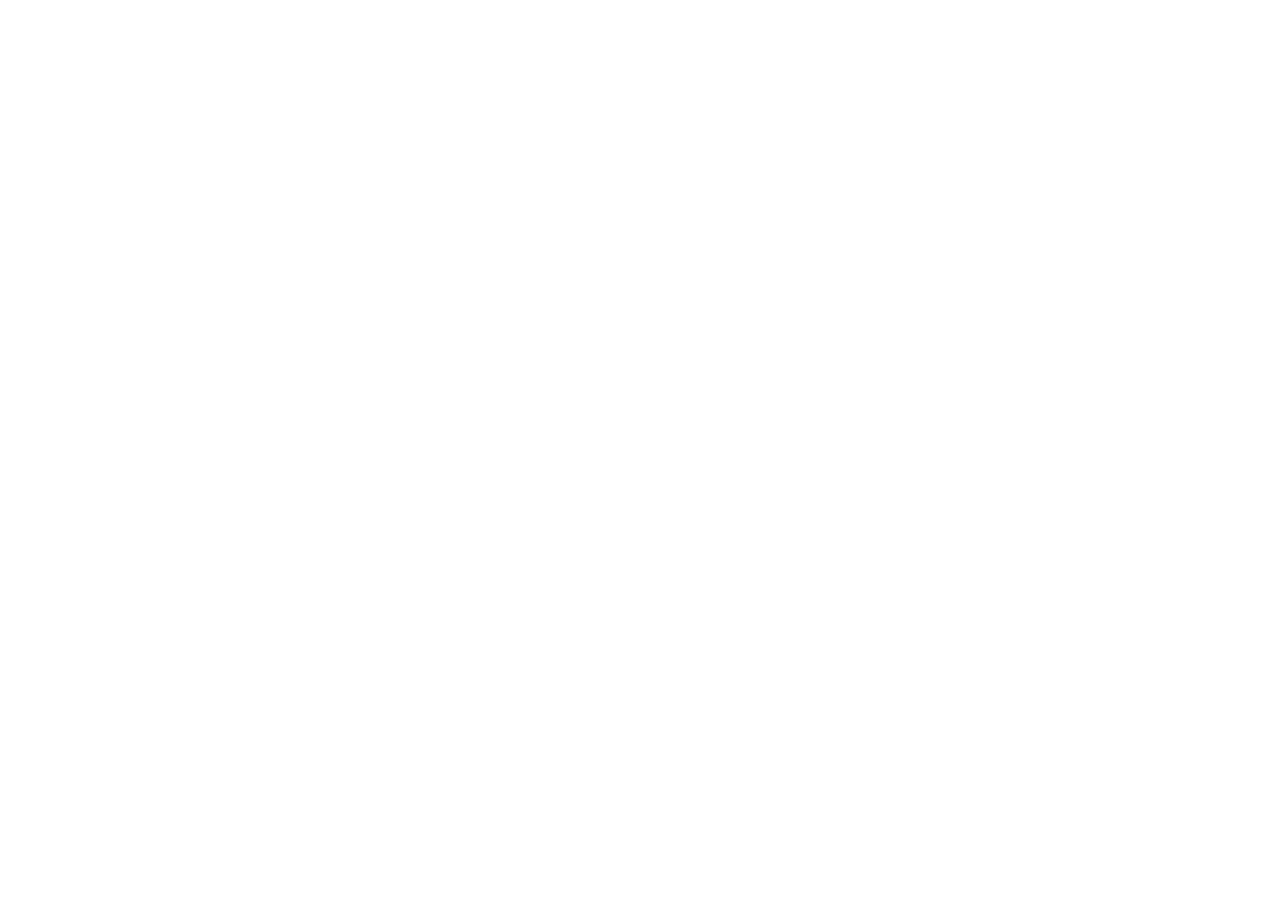
==== index.html @ 2e6f0b41 "new file" ====
<!DOCTYPE html>
<html lang="pt-br">
<head>
    <meta charset="UTF-8">
    <meta http-equiv="X-UA-Compatible" content="IE=edge">
    <meta name="viewport" content="width=device-width, initial-scale=1.0">
    <title>Games Shop</title>
</head>
<body>
    
</body>
</html>
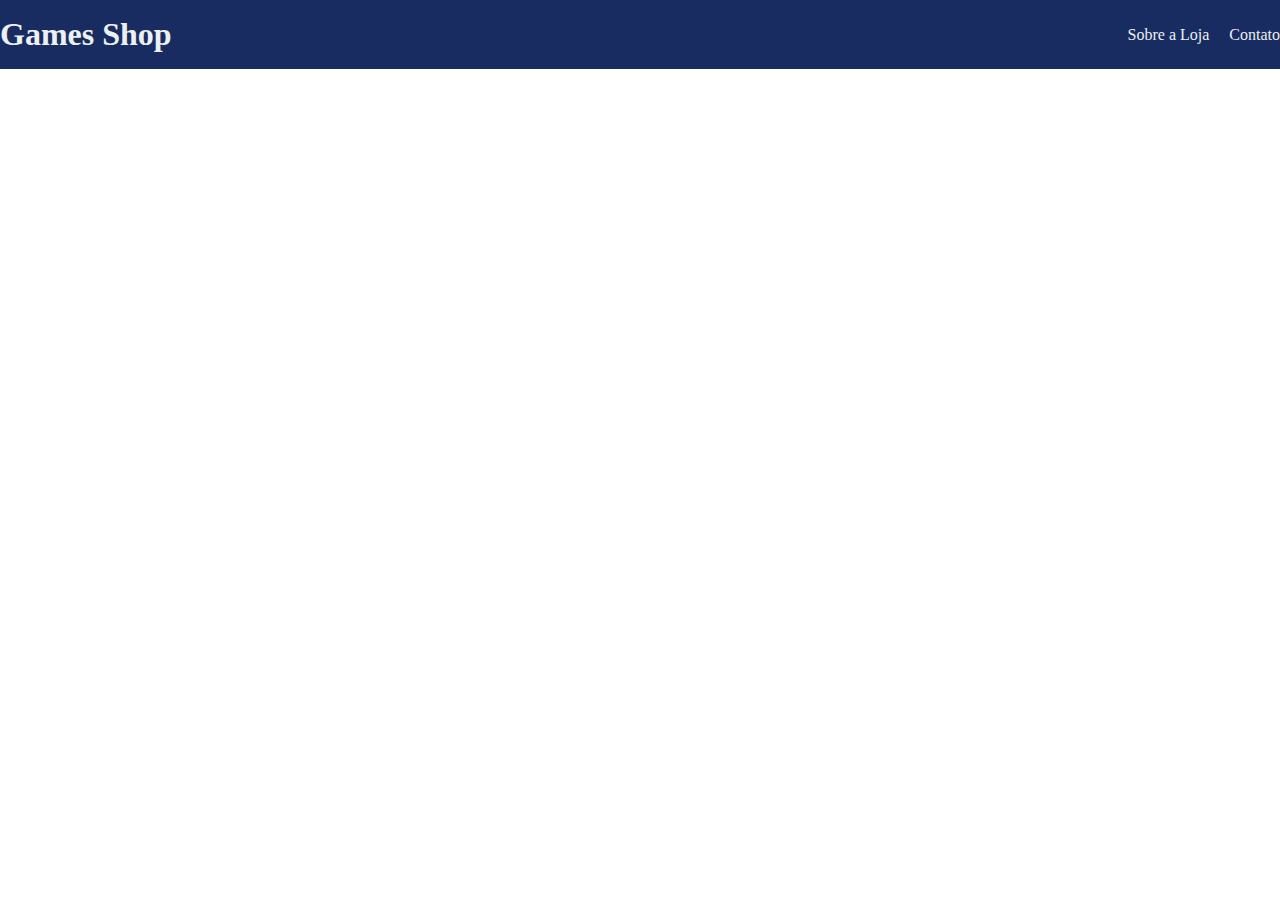
==== commit 27cd5c11: "add file" ====
--- a/index.html
+++ b/index.html
@@ -5,8 +5,23 @@
     <meta http-equiv="X-UA-Compatible" content="IE=edge">
     <meta name="viewport" content="width=device-width, initial-scale=1.0">
     <title>Games Shop</title>
+    <link rel="stylesheet" href="./main.css">
 </head>
 <body>
-    
+    <header>
+        <div class="container">
+            <h1>Games Shop</h1>
+            <nav>
+                <ul>
+                    <li>
+                        <a href="#">Sobre a Loja </a>
+                    </li>
+                    <li>
+                        <a href="#">Contato</a>
+                    </li>
+                </ul>
+            </nav>
+        </div>
+    </header>
 </body>
 </html>--- a/main.css
+++ b/main.css
@@ -0,0 +1,33 @@
+* {
+    margin: 0;
+    padding: 0;
+    box-sizing: border-box;
+}
+
+header {
+    padding: 16px 0;
+    background-color: #182c61;
+    color: #ecf0f1;
+}
+
+header nav li {
+    display: inline;
+    margin-left: 16px;
+}
+
+header nav li a {
+    color:#ecf0f1;
+    text-decoration: none;
+}
+
+.container {
+    max-width: 1280px;
+    width: 100%;
+    margin: 0 auto;
+}
+
+header .container {
+    display: flex;
+    align-items: center;
+    justify-content: space-between;
+}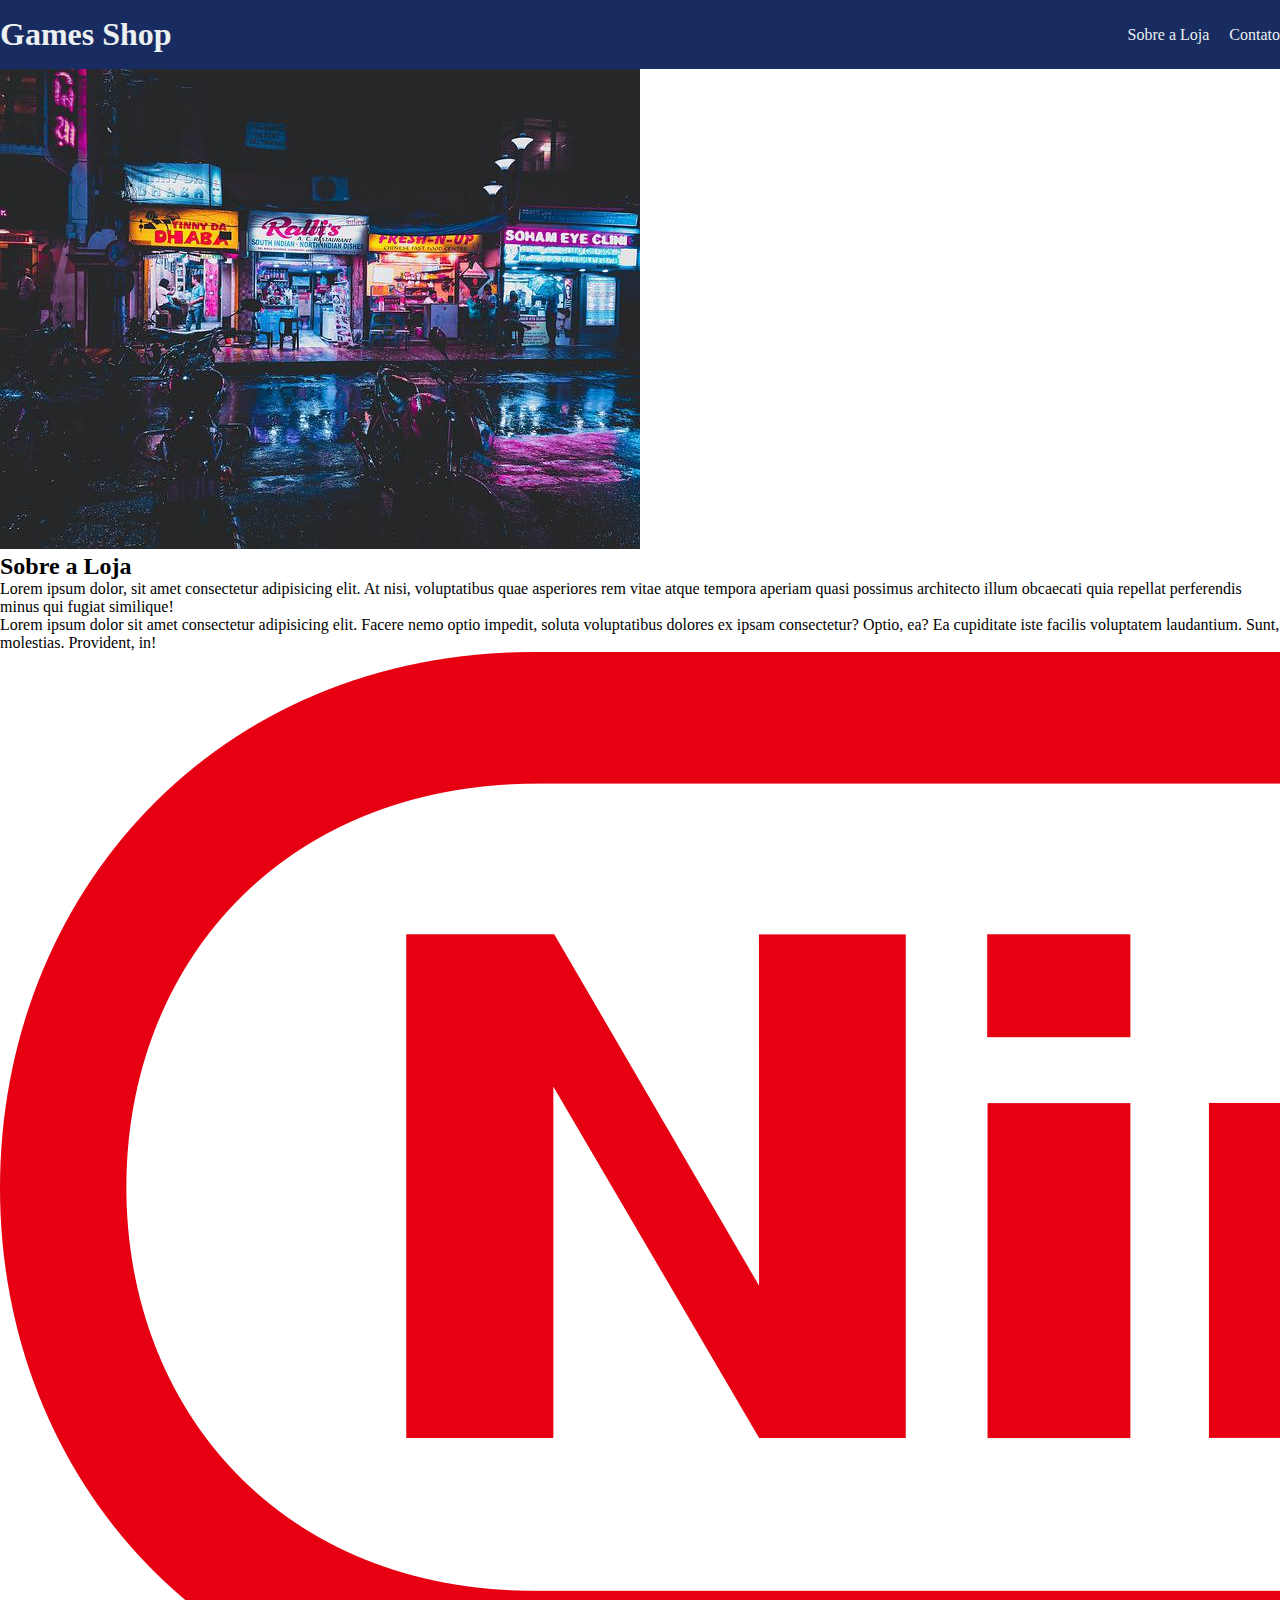
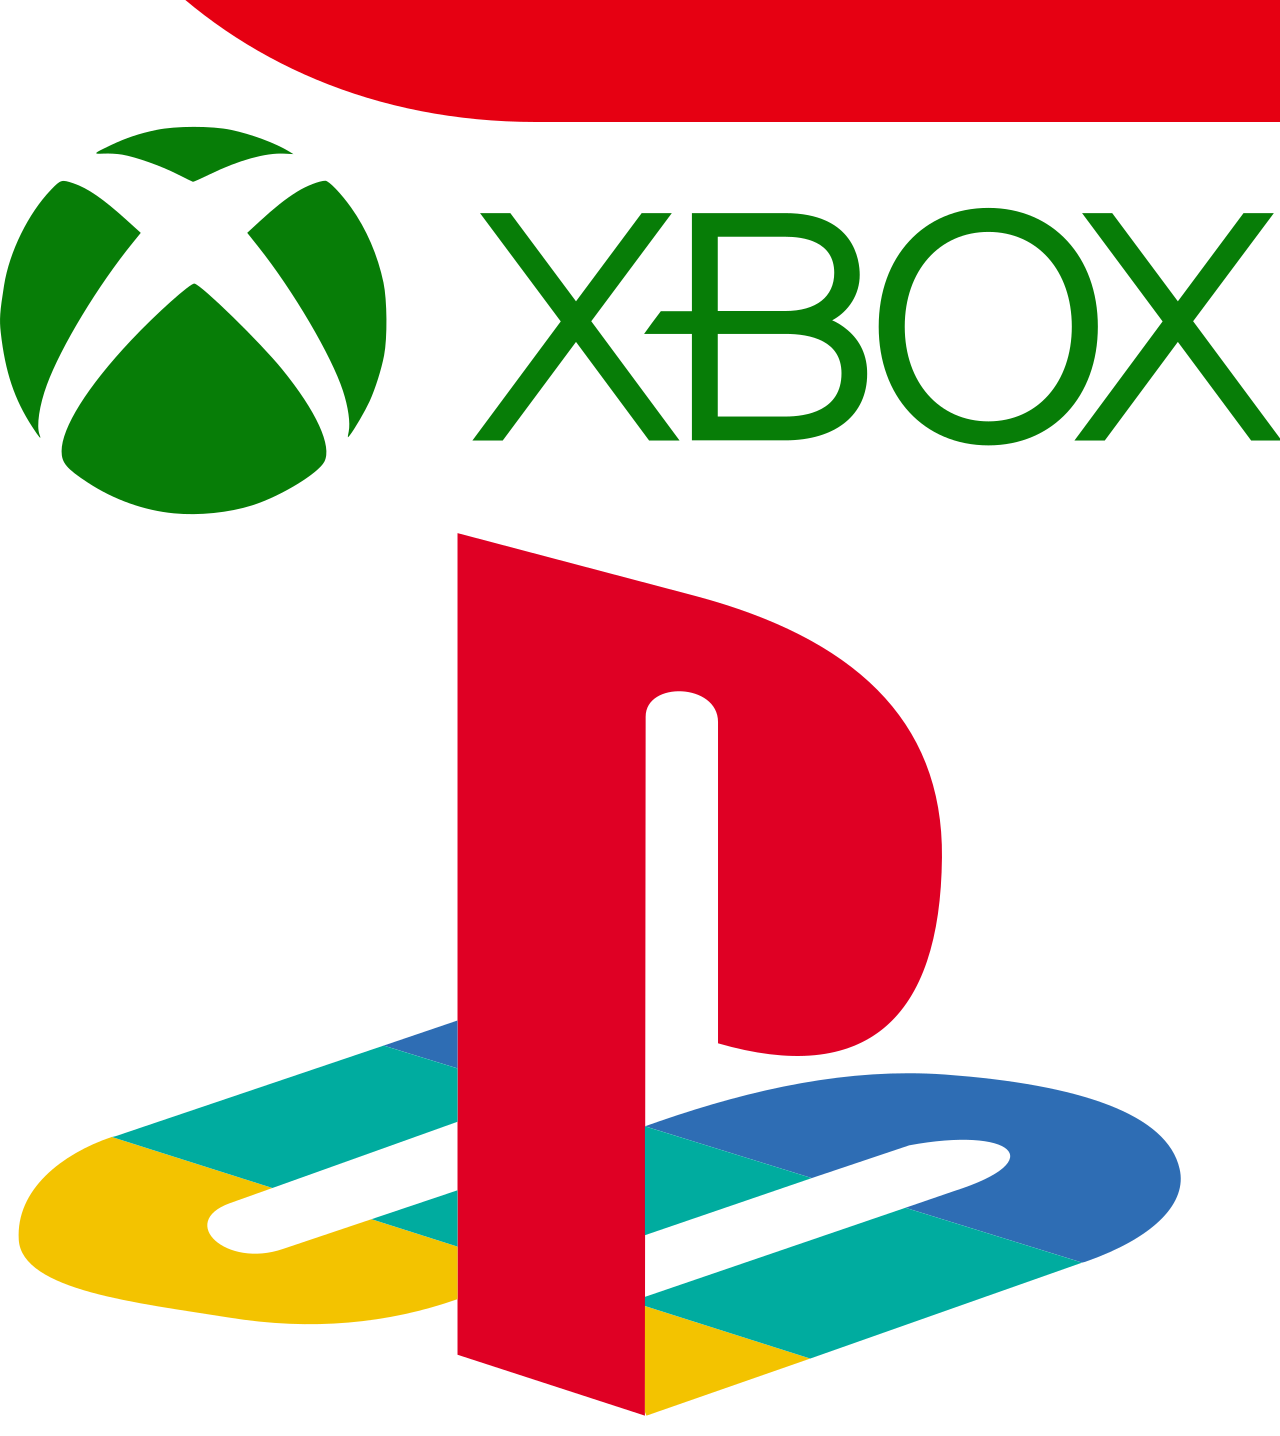
==== commit dc7dc2aa: "add" ====
--- a/index.html
+++ b/index.html
@@ -23,5 +23,24 @@
             </nav>
         </div>
     </header>
+    <section>
+        <div class="container">
+            <img src="./imagens/loja.jpg" alt="Fachada da Loja Games Shop"/>
+            <div>
+                <h2>Sobre a Loja</h2>
+                <p>
+                    Lorem ipsum dolor, sit amet consectetur adipisicing elit. At nisi, voluptatibus quae asperiores rem vitae atque tempora aperiam quasi possimus architecto illum obcaecati quia repellat perferendis minus qui fugiat similique!
+                </p>
+                <p>
+                Lorem ipsum dolor sit amet consectetur adipisicing elit. Facere nemo optio impedit, soluta voluptatibus dolores ex ipsam consectetur? Optio, ea? Ea cupiditate iste facilis voluptatem laudantium. Sunt, molestias. Provident, in!
+                </p>
+                <ul class="brands-list">
+                    <li><img src="./imagens/nintendo.png" alt="Nintendo"/></li>
+                    <li><img src="./imagens/xbox.png" alt="XBox"/></li>
+                    <li><img src="./imagens/playstation.png" alt="Playstation"/></li>
+                </ul>
+            </div>
+        </div>
+    </section>
 </body>
 </html>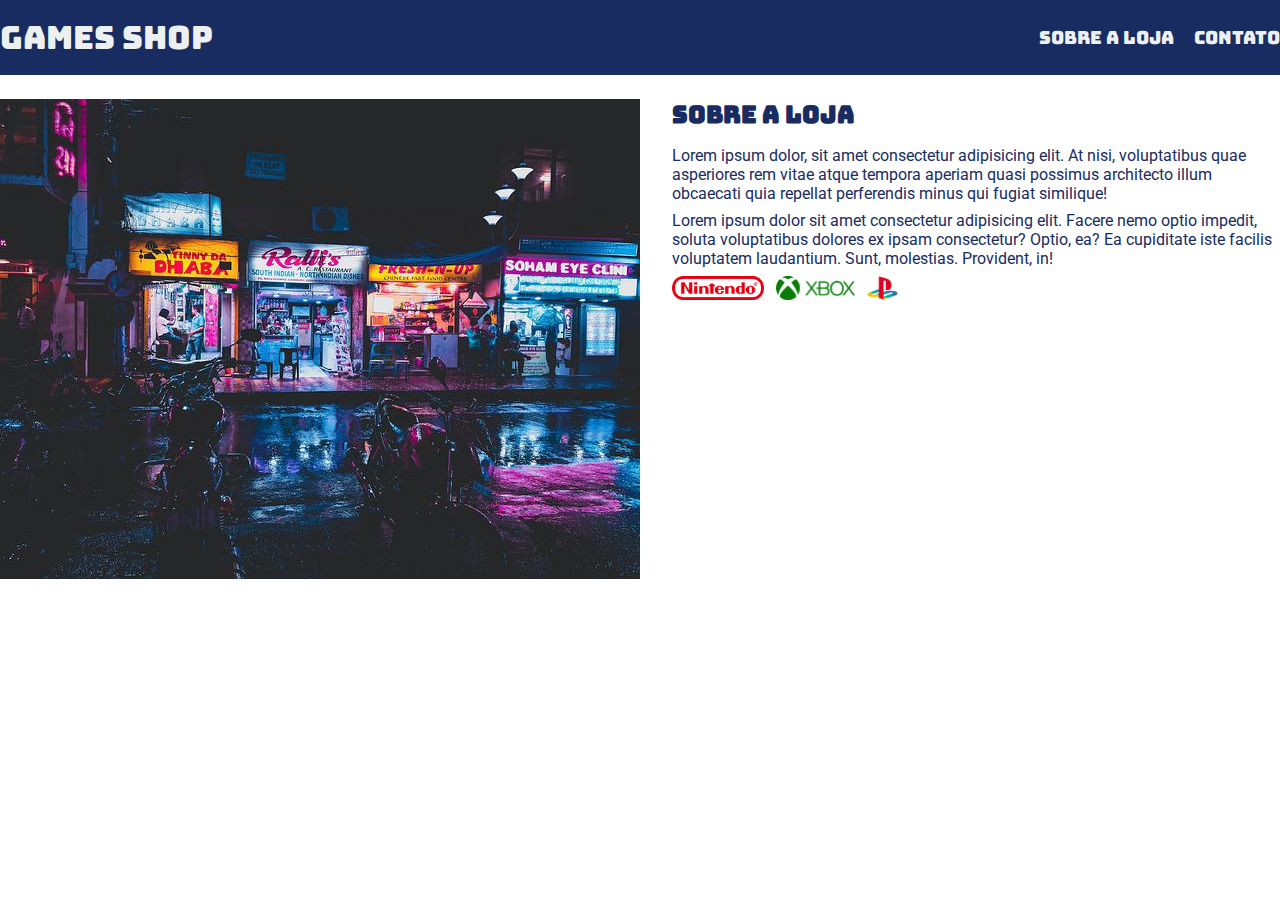
==== commit b21af25e: "add massege" ====
--- a/index.html
+++ b/index.html
@@ -6,6 +6,9 @@
     <meta name="viewport" content="width=device-width, initial-scale=1.0">
     <title>Games Shop</title>
     <link rel="stylesheet" href="./main.css">
+    <link rel="preconnect" href="https://fonts.googleapis.com">
+    <link rel="preconnect" href="https://fonts.gstatic.com" crossorigin>
+    <link href="https://fonts.googleapis.com/css2?family=Bungee&family=Roboto:ital@1&display=swap" rel="stylesheet">
 </head>
 <body>
     <header>
@@ -25,7 +28,7 @@
     </header>
     <section>
         <div class="container">
-            <img src="./imagens/loja.jpg" alt="Fachada da Loja Games Shop"/>
+            <img class="store-font" src="./imagens/loja.jpg" alt="Fachada da Loja Games Shop"/>
             <div>
                 <h2>Sobre a Loja</h2>
                 <p>
--- a/main.css
+++ b/main.css
@@ -2,6 +2,15 @@
     margin: 0;
     padding: 0;
     box-sizing: border-box;
+}
+
+header,
+section h2 {
+    font-family: 'Bungee', cursive;
+}
+
+body {
+    font-family: 'Roboto', sans-serif;
 }
 
 header {
@@ -10,9 +19,14 @@
     color: #ecf0f1;
 }
 
+header h1 {
+    font-weight: normal;
+}
+
 header nav li {
     display: inline;
     margin-left: 16px;
+    font-size: 18px;
 }
 
 header nav li a {
@@ -26,8 +40,42 @@
     margin: 0 auto;
 }
 
-header .container {
+header .container,
+section .container {
     display: flex;
     align-items: center;
     justify-content: space-between;
+}
+
+.brands-list img {
+    height: 24px;
+}
+
+.brands-list li {
+    display: inline;
+    margin-right: 8px;
+}
+
+section .container {
+    align-items: flex-start;
+}
+
+section {
+    padding: 24px 0;
+}
+
+section h2 {
+    margin-bottom: 16px;
+}
+
+section {
+    color :#182c61;
+}
+
+section p{
+    margin-bottom: 8px;
+}
+
+.store-font {
+    margin-right: 32px;
 }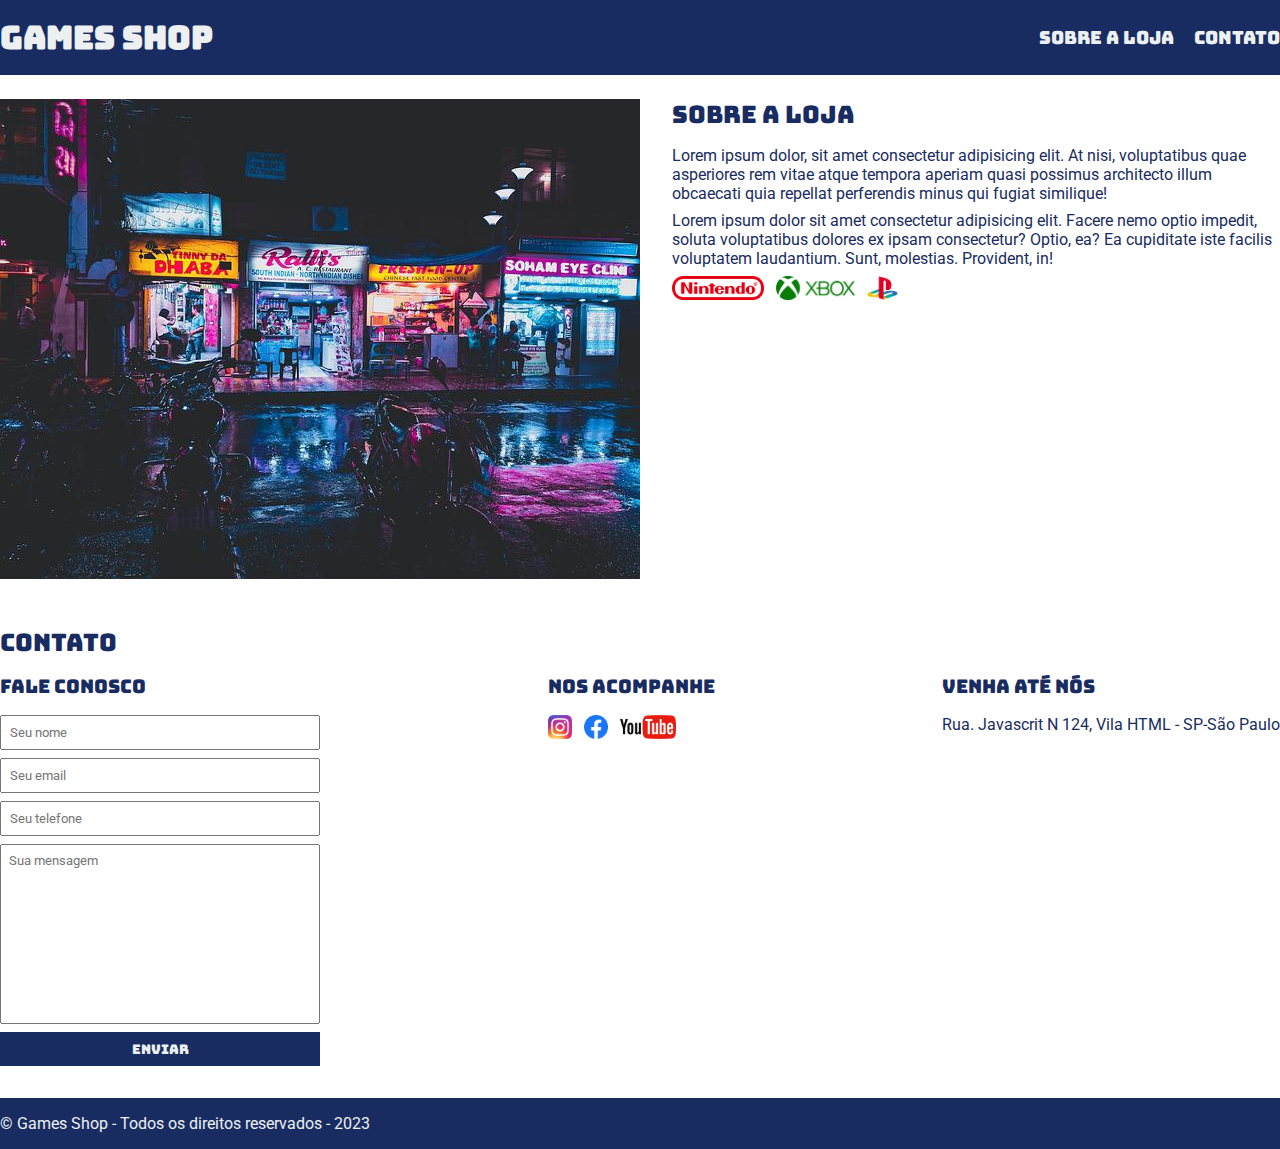
==== commit 04082443: "add file" ====
--- a/index.html
+++ b/index.html
@@ -17,16 +17,16 @@
             <nav>
                 <ul>
                     <li>
-                        <a href="#">Sobre a Loja </a>
+                        <a href="#about">Sobre a Loja </a>
                     </li>
                     <li>
-                        <a href="#">Contato</a>
+                        <a href="#contact">Contato</a>
                     </li>
                 </ul>
             </nav>
         </div>
     </header>
-    <section>
+    <section id="about">
         <div class="container">
             <img class="store-font" src="./imagens/loja.jpg" alt="Fachada da Loja Games Shop"/>
             <div>
@@ -45,5 +45,55 @@
             </div>
         </div>
     </section>
+    <section id="contact">
+        <div class="container">
+            <h2>Contato</h2>
+            <div class="contact-methods">
+                <div>
+                    <h3> Fale conosco</h3>
+                    <form>
+                        <input type="text" placeholder="Seu nome" required/>
+                        <input type="email" placeholder="Seu email" required/>
+                        <input type="tel" placeholder="Seu telefone"/>
+                        <textarea placeholder="Sua mensagem" required></textarea>
+                        <button type="submit">Enviar</button>
+                    </form>
+                </div>
+                <div>
+                    <h3> Nos acompanhe</h3>
+                    <ul class="social-links">
+                        <li>
+                            <a href="a" title="Siga-nos nos Instagram">
+                                <img src="./imagens/instagram.png" alt="Logo do Instagram "/>
+                            </a>
+                        </li>
+                        <li>
+                            <a href="a" title="Siga-nos no Facebook">
+                                <img  src="./imagens/facebook.png" alt="Logo do Fcebook" />
+                            </a>
+                        </li>
+                        <li>
+                            <a href="a" title="Visite nosso canal no Youtube">
+                                <img src="./imagens/youtube.png" alt="Logo do Youtube"/>
+                            </a>
+                        </li>
+                    </ul>
+                </div>
+                <div>
+                    <h3> Venha até nós</h3>
+                    <p>
+                        Rua. Javascrit N 124, Vila HTML - SP-São Paulo
+                    </p>
+                </div>
+            </div>
+        </div>
+    </section>
+    <footer>
+        <div class="container">
+            <p>
+                &copy; Games Shop - Todos os direitos reservados - 2023
+            </p>
+        </div>
+    </footer>
 </body>
 </html>--- a/main.css
+++ b/main.css
@@ -5,11 +5,14 @@
 }
 
 header,
-section h2 {
+section h2,
+section h3,
+form button {
     font-family: 'Bungee', cursive;
+    font-weight: normal;
 }
 
-body {
+body, input, textarea {
     font-family: 'Roboto', sans-serif;
 }
 
@@ -17,10 +20,6 @@
     padding: 16px 0;
     background-color: #182c61;
     color: #ecf0f1;
-}
-
-header h1 {
-    font-weight: normal;
 }
 
 header nav li {
@@ -78,4 +77,65 @@
 
 .store-font {
     margin-right: 32px;
+}
+
+.social-links img {
+    height: 24px;
+}
+
+.social-links li {
+    display: inline;
+    margin-right: 8px;
+}
+
+.social-links li a {
+    text-decoration: none;
+}
+
+#contact .container {
+    display: block;
+}
+
+.contact-methods {
+    display: flex;
+    justify-content: space-between;
+}
+
+form input,
+form textarea,
+form button {
+    display: block;
+    width: 320px;
+    margin-bottom: 8px;
+    padding: 8px;
+}
+
+form textarea {
+    resize: none;
+    height: 180px;
+}
+
+section h3 {
+    margin-bottom: 16px;
+}
+
+form button {
+    background-color: #182c61;
+    color:#ecf0f1;
+    border: none;
+    cursor: pointer;
+}
+
+form button:hover {
+    background-color: #314e9e;
+}
+
+input:focus, textarea:focus {
+    outline-color: #182c61;
+}
+
+footer {
+    background-color: #182c61;
+    color:#ecf0f1;
+    padding: 16px 0;
 }